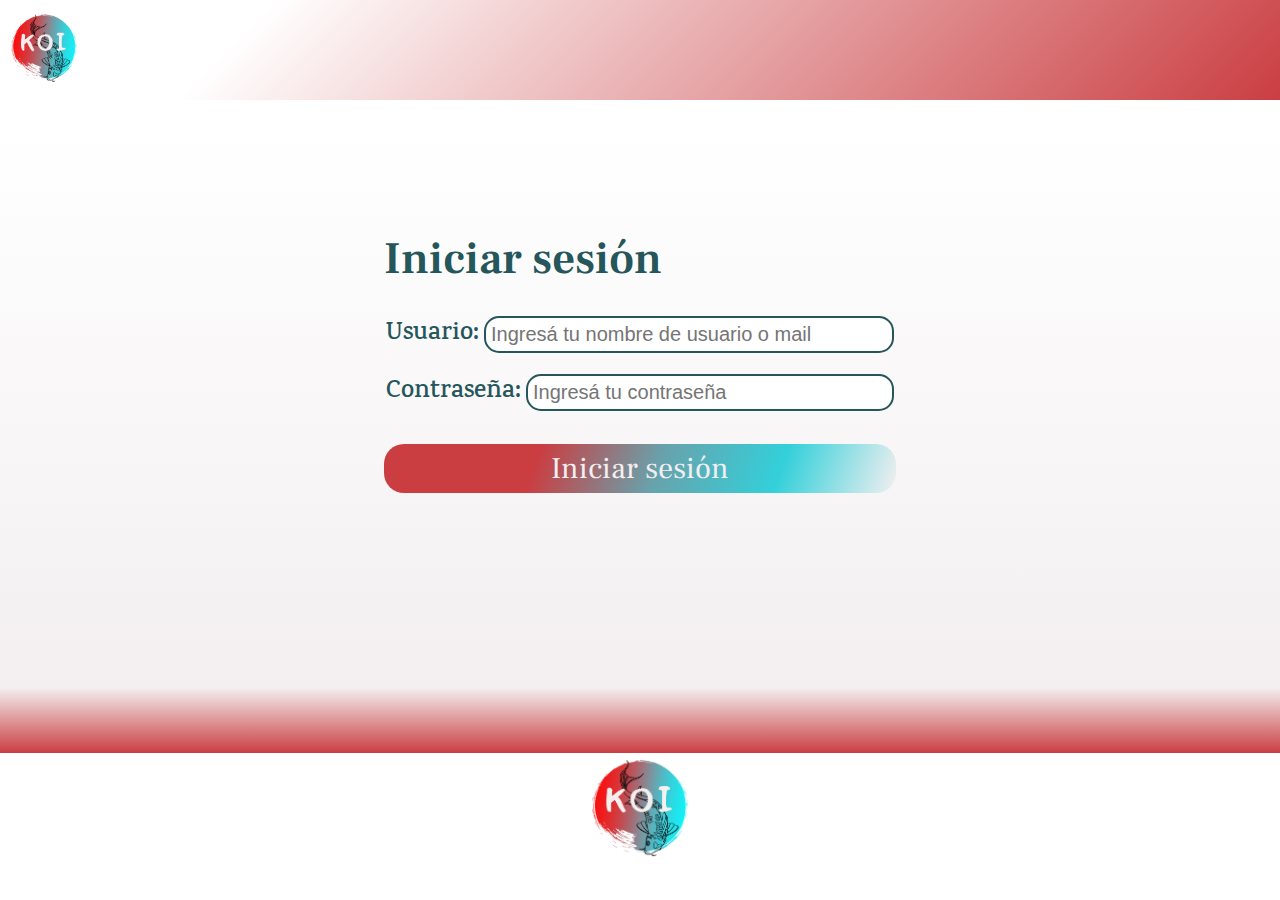
==== Pages/login.html @ ce7c4ba5 "Login page" ====
<!DOCTYPE html>
<html lang="en">
<head>
    <meta charset="UTF-8">
    <meta http-equiv="X-UA-Compatible" content="IE=edge">
    <meta name="viewport" content="width=device-width, initial-scale=1.0">
    <title>Proyecto integrador</title>

    <!-- CSS -->
    <link rel="stylesheet" href="../Assets/styles.css">
    <link rel="stylesheet" href="../Assets/mediaqueries.css">
    <link rel="stylesheet" href="../Assets/animations.css">

    <!-- Fontawesome -->
    <link rel="stylesheet" href="https://cdnjs.cloudflare.com/ajax/libs/font-awesome/6.2.1/css/all.min.css" integrity="sha512-MV7K8+y+gLIBoVD59lQIYicR65iaqukzvf/nwasF0nqhPay5w/9lJmVM2hMDcnK1OnMGCdVK+iQrJ7lzPJQd1w==" crossorigin="anonymous" referrerpolicy="no-referrer" />
</head>

<body>
    <!-- HEADER -->
    <header class="header">
        <div class="header__navbar navbar">
            <a href="#"><img class="navbar__logo" src="../Assets/Imgs/logo2.png" alt="logo"></a>            
        </div>
    </header>

    <Main class="main">
        <section class="login">
            <h1 class="login__title title">Iniciar sesión</h1>
            <form class="login__form form" action="">
                <div class="form__item">
                    <label class="form__label" for="user">Usuario:</label>
                    <input class="form__input-box" type="text" id="user" placeholder="Ingresá tu nombre de usuario o mail">
                </div>
                                
                <div class="form__item">
                    <label class="form__label" for="pass">Contraseña:</label>
                    <input class="form__input-box" type="password" id="pass" placeholder="Ingresá tu contraseña">
                </div>              

                <button class="btn form__btn" type="submit">Iniciar sesión</button>               
            </form>
        </section>
    </Main>

    <!-- FOOTER -->
    <footer class="footer">
        <div class="footer__navbar footer-navbar">
            <img class="footer-navbar__logo" src="../Assets/Imgs/logo2.png" alt="logo">
                     
            <ul class="footer-navbar__list foot-nav-list">
                <li class="foot-nav-list__item"> <a class="contact-item" href="#"><i class="fa-brands fa-square-whatsapp"></i></a></li>
                <li class="foot-nav-list__item"> <a class="contact-item" href="#"><i class="fa-brands fa-square-instagram"></i></a></li>
                <li class="foot-nav-list__item"> <a class="contact-item" href="#"><i class="fa-brands fa-square-facebook"></i></a> </li>
                <li class="foot-nav-list__item"> <a class="contact-item" href="#"><i class="fa-solid fa-map-location-dot"></i></a></li>
            </ul>            
        </div>
    </footer>
    
</body>
</html>
---- Assets/styles.css ----
/* Fuentes */
@import url('https://fonts.googleapis.com/css2?family=Frank+Ruhl+Libre&family=Josefin+Sans&family=Karma&display=swap');

@font-face {
  font-family: 'Korean Calligraphy';
  src: url(./Fonts/Korean\ Calligraphy.ttf);
  font-style: normal;
  font-weight: normal;
}

@font-face {
  font-family: 'Shinrinyoku';
  src: url(.//Fonts/Shinrinyoku.ttf);
  font-style: normal;
  font-weight: normal;
}

@font-face {
  font-family: 'Fujimaru';
  src: url(./Fonts/Fujimaru-Regular.ttf);
  font-style: normal;
  font-weight: normal;
}




:root {
   --dark-slate-gray: #24565B;
   --snow: #F3EFF0;
   --cadet-blue: #68A2AC;
   --dark-turqoise: #33D0DA;
   --english-vermillion: #CA3E42;
}

* {
    margin: 0;
    padding: 0;
    box-sizing: border-box;
    font-family: "Poppins", sans-serif;
    text-decoration: none;
    list-style-type: none;
    /* border: solid greenyellow 1px; */
  }

  /* BOTONES */
  .btn {
    background: linear-gradient(110deg,var(--english-vermillion)30%, var(--cadet-blue), var(--dark-turqoise), var(--snow) );
    border-radius: 20px;
    padding: 10px;
    color: var(--snow);
    font-family: frank Ruhl libre;
    font-size: 1rem;
    font-weight: 400;
  }

  /* HEADER */
  .header {
    position: fixed;
    top: 0;
    left: 0;
    width: 100%;
  }

  /* NAVBAR */
  .header__navbar {
    position: fixed;
    margin-top: 0;
    display: flex;
    background: linear-gradient(135deg, white 35%, var(--english-vermillion));
    width: 100%;
    height: 80px;
    align-items: center;
    justify-content: space-between;
    padding: 10px;
  }

  .navbar__logo {
    height: 70px;
  }

  .navbar__menu-icon {
    font-size: 22px;
    position:  absolute;
    right: 15px;
    color: var(--dark-slate-gray);
   }

  #menu-icon {
    display: none;
  }

  .nav-list {
    display: none;
    /* transform: translateY(-200%);
    transition: all 0.5s cubic-bezier(0.92, 0.01, 0.35, 0.99); */
  }

  #menu-icon:checked + .nav-list {
    /* transform: translateY(0%);
    transition: all 0.5s cubic-bezier(0.92, 0.01, 0.35, 0.99); */
    height: 200px;
    display: flex;
    flex-direction: column;
    align-items: center;
    z-index: 2;
    position: absolute;
    margin-top: 280px;
    left: 5%;
    right: 5%;
    width: 90%;
    gap: 13px;
    padding: 30px;
    border-radius: 0 0 1rem 1rem;
    border: solid 2px;
    border-top: 0px;
    border-color: var(--dark-turqoise);
    background: var(--cadet-blue);
  }

  .nav-list__item a {
    font-family: Frank Ruhl Libre;
    color: var(--snow);
    font-weight: 800;
    font-size: 18px;
    transition: all 0.5s
  }

  .nav-list__item a:hover {
    font-weight: 800;
    font-size: 20px;
    transition: all 0.5s;
  }


  /* MAIN */

  .main {
   display: flex;
   flex-direction: column; 
   align-items: center;
   margin-top: 100px;
   background: linear-gradient(white 5%, var(--snow)90%, var(--english-vermillion));
  }

  /* HERO */
  .hero {
    display: grid;
    grid-template-areas: 
    "info"
    "separador"
    "user"
    "about-us";
    justify-items: center;
  }

  /* HERO. Info */
  .hero__info {
    grid-area: info;
    display: flex;
    flex-direction: column;
    justify-content: center;
    align-items: center;
    text-align: center;
    padding: 10px;
    gap: 20px;
  }

  .info__title, .title {
    font-family: frank Ruhl libre;
    font-size: 28px;
    font-weight: 600;
    color: var(--dark-slate-gray);
  }

  .info__title--grad {
    font-family: Shinrinyoku;
    font-size: 38px;
    background: linear-gradient(120deg,var(--english-vermillion), var(--cadet-blue), var(--dark-turqoise));
    color: transparent;
    background-clip: text;
    -webkit-background-clip: text;
  }

  .info__slogan, .slogan {
    font-family: josefin sans;
    font-size:25px;
    font-weight: 400;
    color: var(--dark-slate-gray);
  }

  .hero__separador {
    grid-area: separador;
    background: var(--dark-slate-gray);
    height: 3px;
    width: 80%;
    border-radius: 2px;
    margin-left: 10%;
  }

  /* HERO. Usuario */
  .hero__user {
    grid-area: user;
    display: flex;
    flex-direction: column;
    align-items: center;
    justify-content: space-around;
    text-align: center;
    padding: 10px;
    gap: 15px;
  }

  .user__text {
    font-family: karma;
    font-size: 20px;
    font-weight: 300;
    color: var(--dark-slate-gray);
  }

  .user__btns-box {
    display: flex;
    justify-content: center;
    align-items: center;
    gap: 20px;
  }

  .btn-singin {
    background: var(--cadet-blue);
  }

  /* HERO. About-us */

  .hero__about-us {
    grid-area: about-us;
    width: 80%;
    display: flex;
    flex-direction: column;
    margin-top: 25px;
    padding: 15px;
    gap: 10px;
    align-items: center;
    justify-content: space-around;
    text-align: center;
  }

  .about-us__title {
    font-family: frank Ruhl libre;
    font-size: 28px;
    font-weight: 600;
    color: var(--dark-slate-gray);
  }
  
  .about-us__text {
    font-family: karma;
    font-size: 15px;
    font-weight: 300;
    color: var(--dark-slate-gray);
  }

  /* PRODUCTOS */

  .products {
    margin-top: 60px;
    width: 100%;
    display: grid;
    grid-auto-flow: row;
    justify-items: center;
    gap: 20px;
  }

  .products__title {
    width: 80%;
    font-family: frank Ruhl libre;
    font-size: 28px;
    font-weight: 600;
    color: var(--dark-slate-gray);
    text-align: center;
  }

  .card {
    display: grid;
    grid-template-areas: 
    "img img"
    "title title"
    "texto texto"
    "price cart";
    justify-items: center;
    width: 270px;
    border: 2px solid;
    border-color: var(--dark-slate-gray);
    border-radius: 1rem;
    padding: 1rem;
    gap: 10px;
  }

  .card__img {
    grid-area: img;
    height: 150px;
    width: 150px;
    border-radius: 20px;
  }

  .card__title {
    grid-area: title;
    font-family: josefin sans;
    font-size: 25px;
    font-weight: 400;
    color: var(--dark-slate-gray);
  }

  .card__text {
    grid-area: texto;
    font-family: karma;
    font-size: 15px;
    font-weight: 300;
    color: var(--dark-slate-gray);
    text-align: center;
  }

  .card__price {
    grid-area: price;
    font-family: josefin sans;
    font-size: 25px;
    font-weight: 400;
    color: var(--dark-slate-gray);
  }

  .card__cart-icon {
    grid-area: cart;
    align-items: center;
    justify-content: center;
  }

  .card__cart-icon i {
    font-size: 25px;
    background: linear-gradient(120deg,var(--english-vermillion), var(--cadet-blue), var(--dark-turqoise));
    color: transparent;
    background-clip: text;
    -webkit-background-clip: text;
  }

  .products__btn {
    margin-bottom: 30px;
    background: var(--dark-slate-gray);
    padding: 8px 15px;
  }


  /* CONTACT */

  .contact {
    margin-top: 80px;
    width: 100%;
    display: grid;
    grid-auto-rows: auto;
    align-items: center;
    justify-items: center;
    gap: 15px;
    padding-bottom: 50px;
    margin-bottom: 0px;
    /* background: linear-gradient(150deg, var(--snow) 60%, var(--english-vermillion)); */
   }

  .contact__title {
    text-align: center;
  }

  .contact__slogan {
    text-align: center;
  }

  .contact__map {
    height: 270px;
    width: 270px;
    border-radius: 20px;
  }

  .contact__list {
    display: flex;
    flex-direction: column;
    align-items: center;
  }

  .contact__item {
    display: flex;
    align-items: center;
    justify-content: center;
    gap: 2px;
    padding: 2px;
  }

  .contact__item span {
    font-family: karma;
    font-size: 15px;
    font-weight: 300;
    color: var(--dark-slate-gray);
  }

  .contact__item i, .contact-item {
    font-size: 20px;
    background: linear-gradient(120deg,var(--english-vermillion), var(--cadet-blue), var(--dark-turqoise));
    color: transparent;
    background-clip: text;
    -webkit-background-clip: text;
    margin-bottom: 2px;
  }

  /* FOOTER */

  .footer {
    padding: 5px 0 10px;
  }

  .footer__navbar {
    display: flex;
    flex-direction: column;
    align-items: center;
    justify-content: center;
    gap: 20px;
  }

  .footer__navbar img {
    height: 100px;
    width: 100px;
  }

  .foot-nav-list {
    display: flex;
    gap: 15px;
  }


  /* ---------------------LOGIN----------------------- */

  .login {
    margin-top: 80px;
    margin-bottom: 100px;
    width: 85%;
    display: flex;
    flex-direction: column;
    gap: 15px;
  }

  .login__title {
    font-size: 2rem;
  }

  .login__form {
    display: flex;
    flex-direction: column;
    justify-content: center;
    gap: 10px;
    padding: 10px 0;
  }

  .form__item {
    display: flex;
    gap: 3px;
    padding: 2px;
    align-items: center;
  }

  .form__label {
    font-family: karma;
    font-size: 18px;
    font-weight: 600;
    color: var(--dark-slate-gray);
  }

  .form__input-box {
    border: solid 2px var(--dark-slate-gray);
    border-radius: 10px;
    padding: 3px;
    width: 100%;
  }

  .form__btn {
    font-size: 20px;
    padding: 5px;
    border: none;
  }
---- Assets/mediaqueries.css ----
/* TABLET */
@media (min-width: 768px) {
    /* NAVBAR */
    .header__navbar {
        height: 100px;
        background: linear-gradient(135deg, white 20%, var(--english-vermillion));
    }

    .navbar__menu-icon {
        display: none;
      }
    
    .nav-list {
        border: 0px;
        display: flex;
        padding: 20px;
        gap: 15px;
    }

    .nav-list__item a {
        color: var(--dark-slate-gray);
      }


    /* HERO */
    .hero {
        padding: 80px;
        grid-template-areas: 
        "info separador user"
        "about-us about-us about-us";
        gap: 25px;
    }

    .hero__separador {
        height: 100%;
        width: 3px;
    }

    .info__title {
        font-size: 2rem;
       } 
    
    .info__title--grad {
        font-size: 48px;
        font-weight: 900;
       }
    
    .info__slogan {
        font-size: 2rem;
       }
    
    .user__text {
        font-size: 25px;
       }

    .about-us__title {
        font-size: 2rem;
        font-weight: 800;
    }
      
    .about-us__text {
        font-size: 20px;
        font-weight: 300;
    }

    /* PRODUCTS */

    .products {
        width: 80%;
        display: grid;
        grid-template-columns: 1fr 1fr;
        grid-auto-rows: auto;
        justify-content: space-around;
        
    }

    .products__title {
        grid-column-start: 1;
        grid-column-end: 3;
        font-size: 2rem;
    }

    .products__btn {
        grid-column-start: 1;
        grid-column-end: 3;
        font-size: 20px;
        margin-top: 20px;
    }

    /* CONTACT */
    .contact {
        margin-top: 150px;
        grid-template-columns: 1fr 1fr;
        grid-template-rows: repeat(1fr 3);
    }

    .contact__title {
        font-size: 2rem;
        grid-area: 1/1/2/3;
        margin-bottom: 20px;
    }

    .contact__slogan {
        grid-area:2/1/3/2;
        margin-bottom: 0;
    }

    .contact__list {
        grid-area:3/1/4/2 ;
    }

    .contact__map {
        grid-area:2/2/4/3 ;
    }

    .contact__item i {
        font-size: 25px;
        color: var(--dark-slate-gray);
    }
    
      .contact__item span {
        font-size: 22px;
    }

    /* ---------------------LOGIN----------------------- */

    .login {
        margin-top: 210px;
        margin-bottom: 250px;
        width: 60%;
    }

    .login__title {
        font-size: 45px;
    }

    .login__form {
        gap: 10px;
    }

    .form__label {
        font-size: 25px;
        font-weight: 600;
    }

    .form__item {
        gap: 5px;
    }

    .form__input-box {
        border-radius: 15px;
        padding: 5px;
        font-size: 20px;
    }

    .form__btn {
        font-size: 30px;
        padding: 5px;
    }

}


/* DESKTOP */
@media (min-width: 1024px) {
   /* HERO */
   .hero {
    width: 800px;
   }

   .info__title {
        font-size: 42px;
   } 

   .info__title--grad {
        font-size: 60px;
        font-weight: 900;
   }

   .info__slogan {
        font-size: 2rem;
   }

   .user__text {
        font-size: 28px;
   }

   .btn-login {
        font-size: 22px;
   }

   .btn-singin {
        padding: 12px;
        font-size: 18px;
   }

   /* PRODUCTS */

   .products {
        width: 800px;
        grid-template-columns: 1fr 1fr 1fr;
    }

    .products__title {
        grid-column-start: 1;
        grid-column-end: 4;
        font-size: 2rem;
    }


    .products__btn {
        grid-column-start: 1;
        grid-column-end: 4;
    }

    /* CONTACT */
    .contact {
        width: 800px;
    }

    .contact__title {
        font-size: 40px;
    }

    .contact__slogan {
        font-size: 30px;
    }

    /* ---------------------LOGIN----------------------- */
    .login {
        margin-top: 130px;
        width: 40%;
    }

    .login__form {
        gap: 15px;
    }

    .form__btn {
        margin-top: 15px;
    }

}
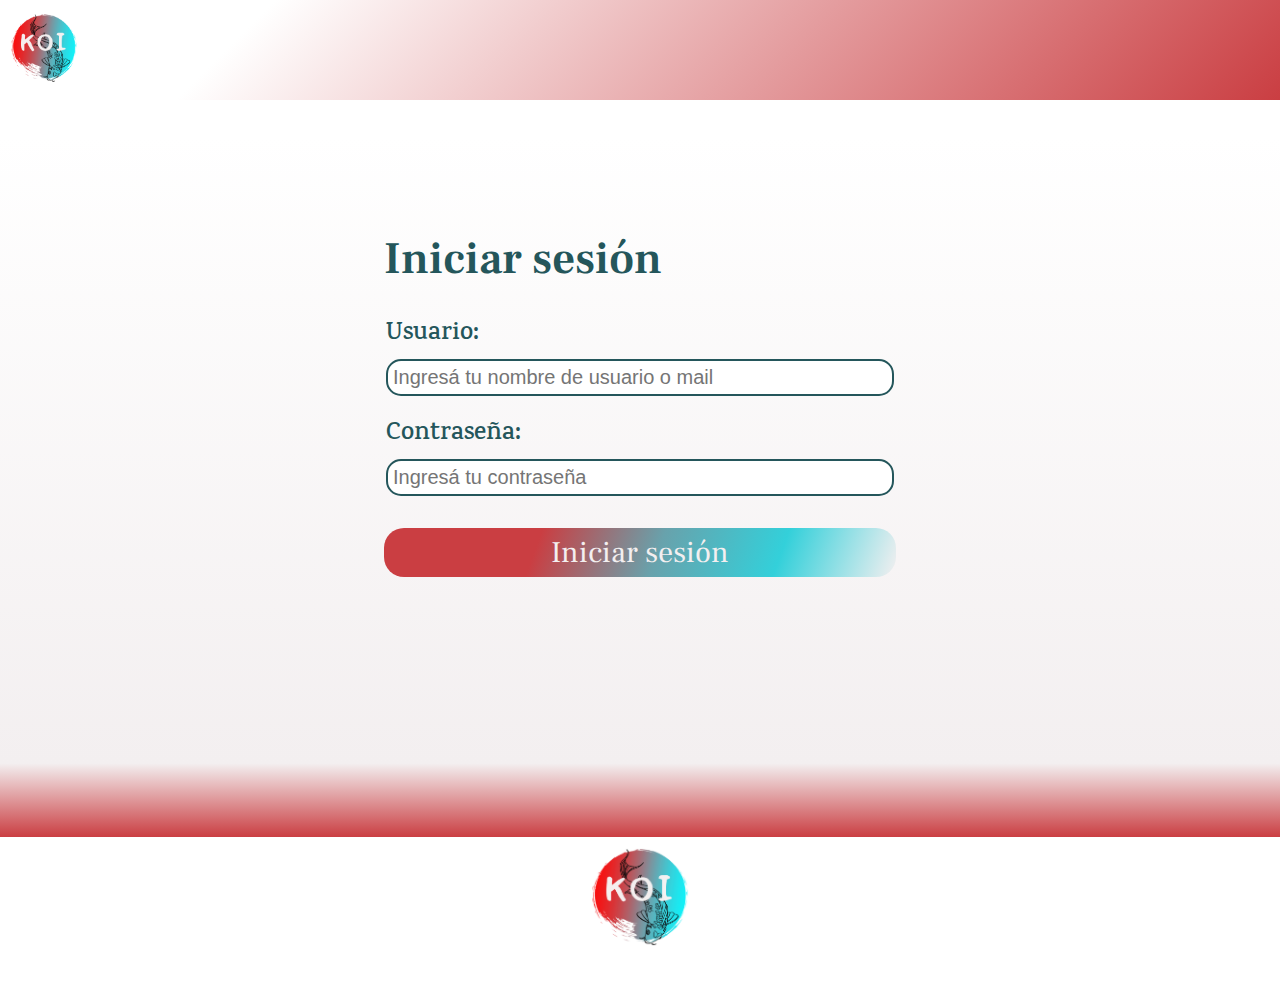
==== commit c69fa6b4: "Navegacion" ====
--- a/Pages/login.html
+++ b/Pages/login.html
@@ -4,7 +4,7 @@
     <meta charset="UTF-8">
     <meta http-equiv="X-UA-Compatible" content="IE=edge">
     <meta name="viewport" content="width=device-width, initial-scale=1.0">
-    <title>Proyecto integrador</title>
+    <title>Proyecto integrador. Login</title>
 
     <!-- CSS -->
     <link rel="stylesheet" href="../Assets/styles.css">
@@ -19,7 +19,7 @@
     <!-- HEADER -->
     <header class="header">
         <div class="header__navbar navbar">
-            <a href="#"><img class="navbar__logo" src="../Assets/Imgs/logo2.png" alt="logo"></a>            
+            <a href="../index.html"><img class="navbar__logo" src="../Assets/Imgs/logo2.png" alt="logo"></a>            
         </div>
     </header>
 
--- a/Assets/styles.css
+++ b/Assets/styles.css
@@ -23,8 +23,13 @@
   font-weight: normal;
 }
 
-
-
+:target {
+  scroll-margin: 100px;
+}
+
+html {
+  scroll-behavior: smooth;
+}
 
 :root {
    --dark-slate-gray: #24565B;
@@ -42,6 +47,12 @@
     text-decoration: none;
     list-style-type: none;
     /* border: solid greenyellow 1px; */
+  }
+
+  body {
+    display: flex;
+    flex-direction: column;
+    min-height: 100vh;
   }
 
   /* BOTONES */
@@ -97,9 +108,7 @@
     transition: all 0.5s cubic-bezier(0.92, 0.01, 0.35, 0.99); */
   }
 
-  #menu-icon:checked + .nav-list {
-    /* transform: translateY(0%);
-    transition: all 0.5s cubic-bezier(0.92, 0.01, 0.35, 0.99); */
+  .nav-list:target {
     height: 200px;
     display: flex;
     flex-direction: column;
@@ -119,6 +128,28 @@
     background: var(--cadet-blue);
   }
 
+  /* #menu-icon:checked + .nav-list {
+    /* transform: translateY(0%);
+    transition: all 0.5s cubic-bezier(0.92, 0.01, 0.35, 0.99); */
+    /* height: 200px;
+    display: flex;
+    flex-direction: column;
+    align-items: center;
+    z-index: 2;
+    position: absolute;
+    margin-top: 280px;
+    left: 5%;
+    right: 5%;
+    width: 90%;
+    gap: 13px;
+    padding: 30px;
+    border-radius: 0 0 1rem 1rem;
+    border: solid 2px;
+    border-top: 0px;
+    border-color: var(--dark-turqoise);
+    background: var(--cadet-blue);
+  } */ 
+
   .nav-list__item a {
     font-family: Frank Ruhl Libre;
     color: var(--snow);
@@ -137,6 +168,7 @@
   /* MAIN */
 
   .main {
+   min-height: 75vh;
    display: flex;
    flex-direction: column; 
    align-items: center;
@@ -183,6 +215,7 @@
     -webkit-background-clip: text;
   }
 
+
   .info__slogan, .slogan {
     font-family: josefin sans;
     font-size:25px;
@@ -196,7 +229,6 @@
     height: 3px;
     width: 80%;
     border-radius: 2px;
-    margin-left: 10%;
   }
 
   /* HERO. Usuario */
@@ -409,7 +441,9 @@
   /* FOOTER */
 
   .footer {
+    margin-top: auto;
     padding: 5px 0 10px;
+    margin-bottom: 30px;
   }
 
   .footer__navbar {
@@ -436,7 +470,9 @@
   .login {
     margin-top: 80px;
     margin-bottom: 100px;
+    height: 100%;
     width: 85%;
+    max-width: 300px;
     display: flex;
     flex-direction: column;
     gap: 15px;
@@ -456,9 +492,10 @@
 
   .form__item {
     display: flex;
-    gap: 3px;
     padding: 2px;
     align-items: center;
+    gap: 5px;
+    flex-wrap: wrap;
   }
 
   .form__label {
@@ -476,7 +513,28 @@
   }
 
   .form__btn {
+    margin-top: 25px;
     font-size: 20px;
     padding: 5px;
     border: none;
-  }+  }
+
+  /* ---------------------SINGIN----------------------- */
+
+  .singin {
+    width: 90%;
+    max-width: 350px;
+    display: flex;
+    flex-direction: column;
+    padding: 15px;
+    margin-bottom: 50px;
+  }
+
+  .singin__form {
+    display: flex;
+    flex-direction: column;
+    justify-content: center;
+    gap: 10px;
+    padding: 10px 0;
+  }
+
--- a/Assets/mediaqueries.css
+++ b/Assets/mediaqueries.css
@@ -25,7 +25,8 @@
 
     /* HERO */
     .hero {
-        padding: 80px;
+        margin-top: 60px;
+        padding: 90px;
         grid-template-areas: 
         "info separador user"
         "about-us about-us about-us";
@@ -53,6 +54,11 @@
     .user__text {
         font-size: 25px;
        }
+
+    .btn-singin {
+        padding: 11px;
+        font-size: 14px;
+    }
 
     .about-us__title {
         font-size: 2rem;
@@ -123,12 +129,18 @@
         font-size: 22px;
     }
 
+    /* FOOTER */
+    .footer {
+        padding: 10px 0 10px;
+      }
+
     /* ---------------------LOGIN----------------------- */
 
     .login {
         margin-top: 210px;
         margin-bottom: 250px;
         width: 60%;
+        max-width: 480px;
     }
 
     .login__title {
@@ -157,6 +169,22 @@
     .form__btn {
         font-size: 30px;
         padding: 5px;
+    }
+
+    /* ---------------------SINGIN----------------------- */
+    .singin {
+        margin-top: 110px;
+        margin-bottom: 250px;
+        width: 60%;
+        max-width: 650px;
+    }
+
+    .singin__title {
+        font-size: 45px;
+    }
+
+    .singin__form {
+        gap: 10px;
     }
 
 }
@@ -191,8 +219,8 @@
    }
 
    .btn-singin {
-        padding: 12px;
-        font-size: 18px;
+        padding: 13px;
+        font-size: 16px;
    }
 
    /* PRODUCTS */
@@ -231,6 +259,7 @@
     .login {
         margin-top: 130px;
         width: 40%;
+        max-width: 600px;
     }
 
     .login__form {
@@ -241,4 +270,14 @@
         margin-top: 15px;
     }
 
+    /* ---------------------SINGIN----------------------- */
+    .singin {
+        margin-top: 130px;
+        max-width: 750;
+    }
+
+    .singin__form {
+        gap: 15px;
+    }
+
 }--- a/Assets/animations.css
+++ b/Assets/animations.css
@@ -0,0 +1,12 @@
+/* ANIMACIÓN DEL TÍTULO */
+@keyframes grow-up {    
+    0%{
+        transform: scale(0)
+    }
+    35% {
+        transform: scale(1.2);
+    }
+    100% {
+        transform: scale(1);
+    }    
+}